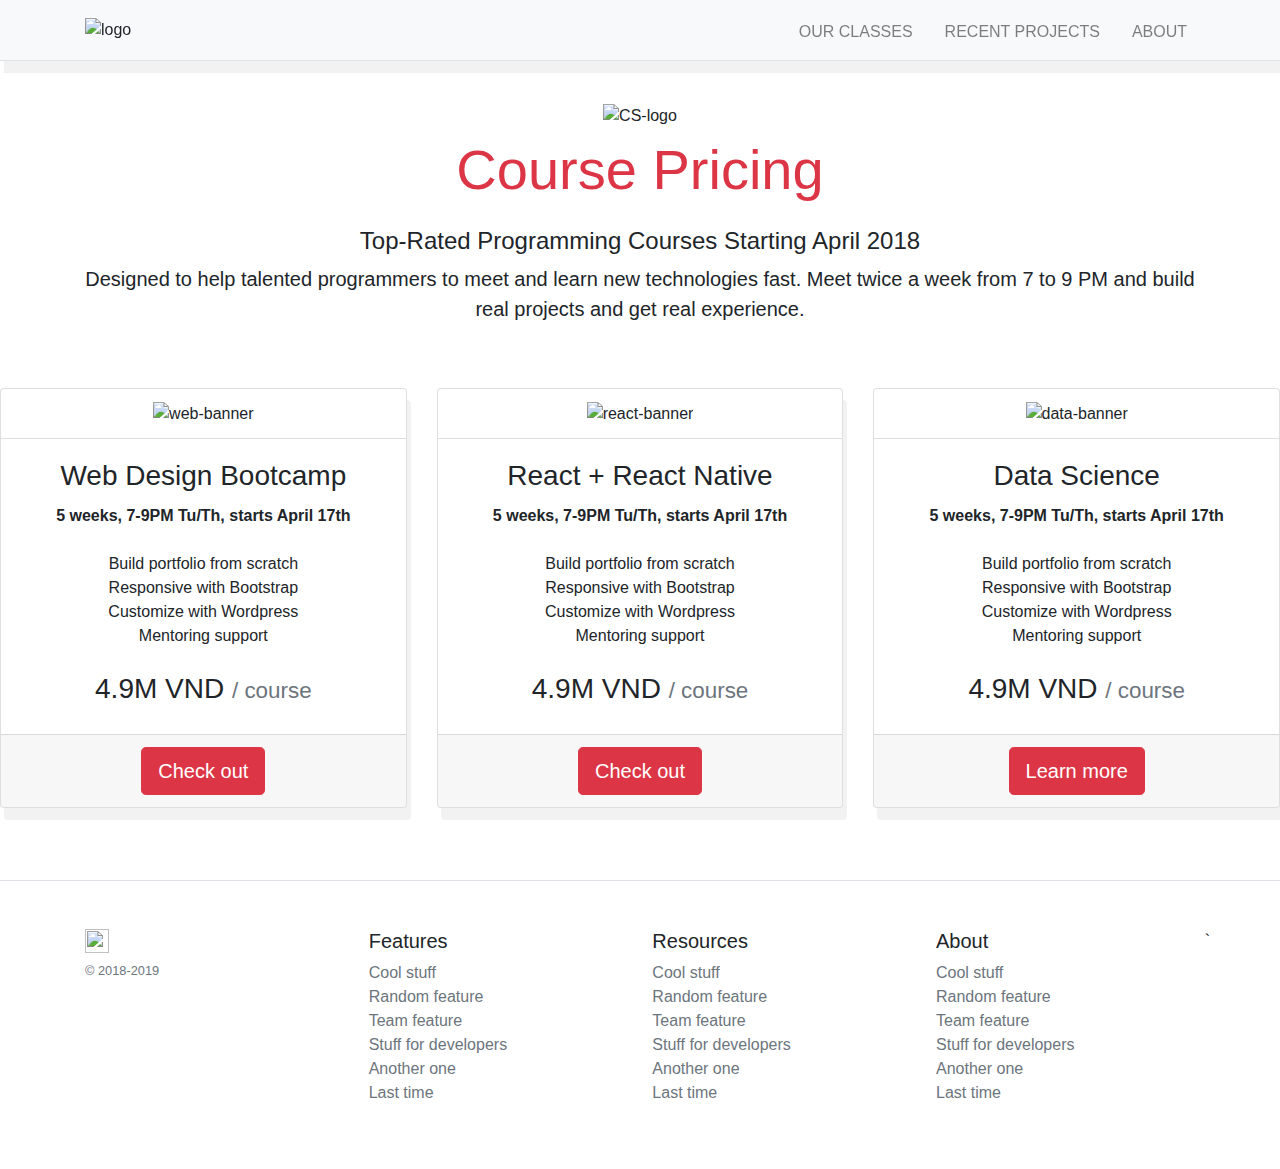
==== index.html @ 8bba79ed "first commit" ====
<!DOCTYPE html>
<html>

<head>
    <meta charset="UTF-8">
    <meta name="viewport" content="width=device-width, initial-scale=1, shrink-to-fit=no">
    <link rel="stylesheet" href="https://stackpath.bootstrapcdn.com/bootstrap/4.3.1/css/bootstrap.min.css"
        integrity="sha384-ggOyR0iXCbMQv3Xipma34MD+dH/1fQ784/j6cY/iJTQUOhcWr7x9JvoRxT2MZw1T" crossorigin="anonymous">
    <link rel="stylesheet" href="css/style.css">
    <link rel="shortcut icon" type="image/png" href="https://i.imgur.com/hViW80o.png">
    <title>Course Pricing</title>
</head>

<body>
    <script src="https://code.jquery.com/jquery-3.3.1.slim.min.js"
        integrity="sha384-q8i/X+965DzO0rT7abK41JStQIAqVgRVzpbzo5smXKp4YfRvH+8abtTE1Pi6jizo"
        crossorigin="anonymous"></script>
    <script src="https://cdnjs.cloudflare.com/ajax/libs/popper.js/1.14.7/umd/popper.min.js"
        integrity="sha384-UO2eT0CpHqdSJQ6hJty5KVphtPhzWj9WO1clHTMGa3JDZwrnQq4sF86dIHNDz0W1"
        crossorigin="anonymous"></script>
    <script src="https://stackpath.bootstrapcdn.com/bootstrap/4.3.1/js/bootstrap.min.js"
        integrity="sha384-JjSmVgyd0p3pXB1rRibZUAYoIIy6OrQ6VrjIEaFf/nJGzIxFDsf4x0xIM+B07jRM"
        crossorigin="anonymous"></script>
    <nav class="navbar bg-light border-bottom box-shadow navbar-expand-lg navbar-light fixed-top">
        <div class="container">
            <img src="https://svgshare.com/i/6RK.svg" alt="logo">
            <button class="navbar-toggler" type="button" data-toggle="collapse" data-target="#menu-items">
                <span class="navbar-toggler-icon"></span>
            </button>
            <div class="collapse navbar-collapse" id="menu-items">
                <ul class="navbar-nav ml-auto">
                    <li class="nav-item ml-3 pt-1">
                        <a class="nav-link text-uppercase" href="#">Our Classes</a>
                    </li>
                    <li class="nav-item ml-3 pt-1">
                        <a class="nav-link text-uppercase" href="#">Recent Projects</a>
                    </li>
                    <li class="nav-item ml-3 pt-1">
                        <a class="nav-link text-uppercase" href="#">About</a>
                    </li>
                </ul>
            </div>
        </div>
    </nav>
    <header class="text-center mx-auto mt-5 py-5">
        <div class="container">
            <img class="my-2" src="http://i.imgur.com/hViW80o.png" alt="CS-logo" />
            <h1 class="display-4 mb-4 text-danger font-weight-normal">
                Course Pricing
            </h1>
            <h4>
                Top-Rated Programming Courses Starting April 2018
            </h4>
            <p class="lead">
                Designed to help talented programmers to meet and learn new technologies fast. Meet twice a week from 7
                to 9 PM and
                build real projects and get real experience.
            </p>
        </div>
    </header>
    <section>
        <div class="card-deck text-center">
            <div class="card mb-4 box-shadow">
                <div class="card-header bg-transparent">
                    <img src="https://svgshare.com/i/6Rb.svg" alt="web-banner" width="120px">
                </div>
                <div class="card-body d-flex flex-column">
                    <h3 class="card-title">Web Design Bootcamp</h3>
                    <p class="card-text font-weight-bold mb-auto">5 weeks, 7-9PM Tu/Th, starts April 17th</p>
                    <ul class="list-unstyled my-4">
                        <li>Build portfolio from scratch</li>
                        <li>Responsive with Bootstrap</li>
                        <li>Customize with Wordpress</li>
                        <li>Mentoring support</li>
                    </ul>
                    <h3>4.9M VND
                        <small class="text-muted">/ course</small>
                    </h3>
                </div>
                <div class="card-footer">
                    <a class="btn btn-lg btn-danger" href="checkout.html">Check out</a>
                </div>
            </div>
            <div class="card mb-4 box-shadow">
                <div class="card-header bg-transparent">
                    <img src="http://i.imgur.com/gBBbwgH.png" alt="react-banner" width="120px">
                </div>
                <div class="card-body d-flex flex-column">
                    <h3 class="card-title">React + React Native</h3>
                    <p class="card-text font-weight-bold mb-auto">5 weeks, 7-9PM Tu/Th, starts April 17th</p>
                    <ul class="list-unstyled my-4">
                        <li>Build portfolio from scratch</li>
                        <li>Responsive with Bootstrap</li>
                        <li>Customize with Wordpress</li>
                        <li>Mentoring support</li>
                    </ul>
                    <h3>4.9M VND
                        <small class="text-muted">/ course</small>
                    </h3>
                </div>
                <div class="card-footer">
                    <a class="btn btn-lg btn-danger" href="checkout.html">Check out</a>
                </div>
            </div>
            <div class="card mb-4 box-shadow">
                <div class="card-header bg-transparent">
                    <img src="http://i.imgur.com/lLtWDST.png" alt="data-banner" width="120px">
                </div>
                <div class="card-body d-flex flex-column">
                    <h3 class="card-title">Data Science</h3>
                    <p class="card-text font-weight-bold mb-auto">5 weeks, 7-9PM Tu/Th, starts April 17th</p>
                    <ul class="list-unstyled my-4">
                        <li>Build portfolio from scratch</li>
                        <li>Responsive with Bootstrap</li>
                        <li>Customize with Wordpress</li>
                        <li>Mentoring support</li>
                    </ul>
                    <h3>4.9M VND
                        <small class="text-muted">/ course</small>
                    </h3>
                </div>
                <div class="card-footer">
                    <a class="btn btn-lg btn-danger" href="http://www.coderschool.vn/vn/tracks/machine-learning"
                        target="_blank">Learn more</a>
                </div>
            </div>
        </div>
    </section>
    <footer class="pt-4 my-md-5 pt-md-5 border-top">
        <div class="container">
            <div class="row">
                <div class="col-12 col-md">
                    <img class="mb-2" src="https://i.imgur.com/hViW80o.png" alt="" width="24" height="24">
                    <small class="d-block mb-3 text-muted">&copy; 2018-2019</small>
                </div>
                <div class="col-6 col-md">
                    <h5>Features</h5>
                    <ul class="list-unstyled text-small">
                        <li><a class="text-muted" href="#">Cool stuff</a></li>
                        <li><a class="text-muted" href="#">Random feature</a></li>
                        <li><a class="text-muted" href="#">Team feature</a></li>
                        <li><a class="text-muted" href="#">Stuff for developers</a></li>
                        <li><a class="text-muted" href="#">Another one</a></li>
                        <li><a class="text-muted" href="#">Last time</a></li>
                    </ul>
                </div>
                <div class="col-6 col-md">
                    <h5>Resources</h5>
                    <ul class="list-unstyled text-small">
                        <li><a class="text-muted" href="#">Cool stuff</a></li>
                        <li><a class="text-muted" href="#">Random feature</a></li>
                        <li><a class="text-muted" href="#">Team feature</a></li>
                        <li><a class="text-muted" href="#">Stuff for developers</a></li>
                        <li><a class="text-muted" href="#">Another one</a></li>
                        <li><a class="text-muted" href="#">Last time</a></li>
                    </ul>
                </div>
                <div class="col-6 col-md">
                    <h5>About</h5>
                    <ul class="list-unstyled text-small">
                        <li><a class="text-muted" href="#">Cool stuff</a></li>
                        <li><a class="text-muted" href="#">Random feature</a></li>
                        <li><a class="text-muted" href="#">Team feature</a></li>
                        <li><a class="text-muted" href="#">Stuff for developers</a></li>
                        <li><a class="text-muted" href="#">Another one</a></li>
                        <li><a class="text-muted" href="#">Last time</a></li>
                    </ul>
                </div>`
            </div>
        </div>
    </footer>
</body>

</html>
---- css/style.css ----
.box-shadow {
    box-shadow: 0.25rem .75rem rgba(0, 0, 0, .05);
}

.your-cart {
    display: flex;
    justify-content: space-between;
}

.amount {
    border-radius: 50px;
    border: none;
    background-color: gray;
    color: white;
    font-weight: bold;
}

.cart-box {
    border: 1px solid lightgray;
    margin-top: 1rem;
}

.cart-box * {
    font-weight: 600;
    line-height: 0rem;
}

.cart {
    padding: 0.5rem 1rem;
    border-bottom: 1px solid lightgray;
}

.item {
    display: flex;
    justify-content: space-between;
    list-style-type: none;
    padding: 1rem 0;
}

.promo {
    padding: 0.5rem 1rem;
    border-bottom: 1px solid lightgray;
    color: green;
}

.final-cart {
    padding: 0.5rem 1rem;
    padding-bottom: 0;
}
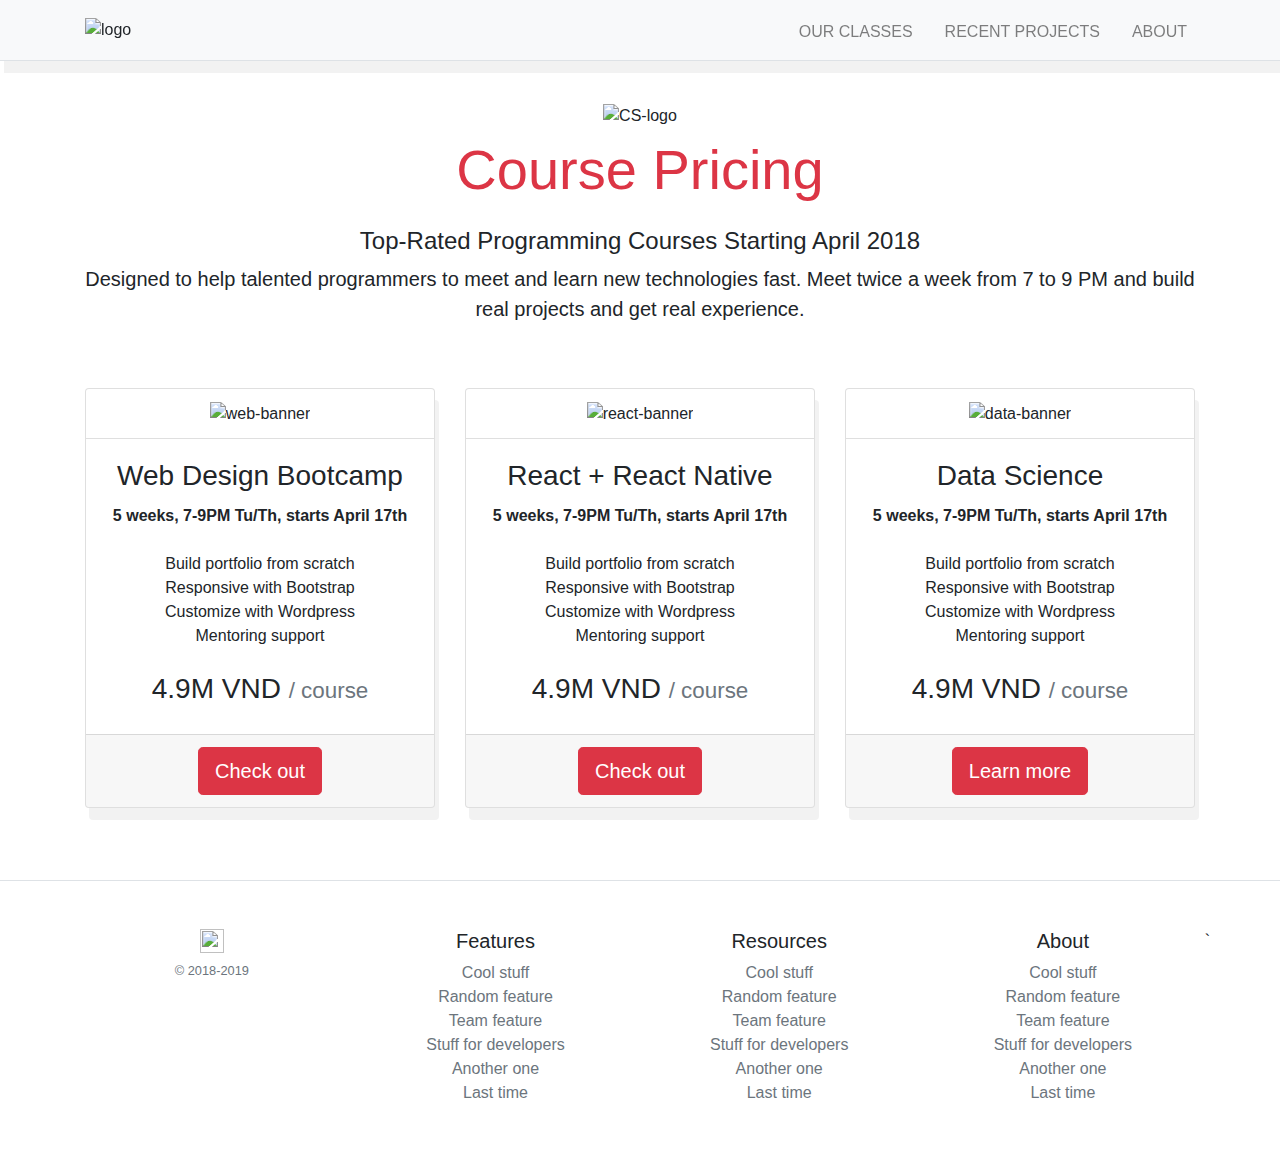
==== commit f4c13cc5: "sectiion container added" ====
--- a/index.html
+++ b/index.html
@@ -59,6 +59,7 @@
         </div>
     </header>
     <section>
+        <div class="container">
         <div class="card-deck text-center">
             <div class="card mb-4 box-shadow">
                 <div class="card-header bg-transparent">
@@ -125,6 +126,7 @@
                 </div>
             </div>
         </div>
+    </div>
     </section>
     <footer class="pt-4 my-md-5 pt-md-5 border-top">
         <div class="container">
--- a/css/style.css
+++ b/css/style.css
@@ -47,3 +47,10 @@
     padding: 0.5rem 1rem;
     padding-bottom: 0;
 }
+
+footer {
+    text-align: center;
+}
+
+
+
